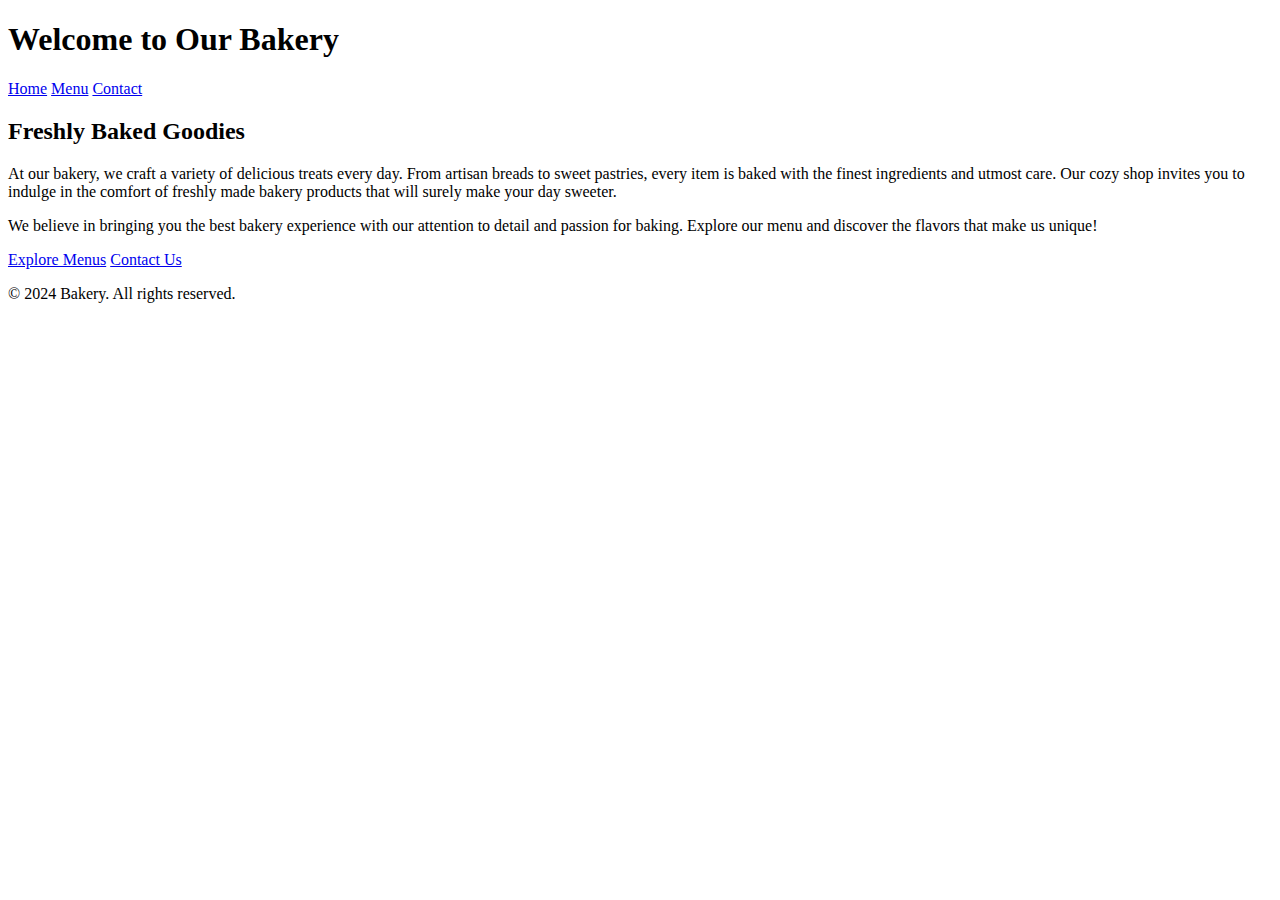
==== index.html @ d1fc1f48 "buttons added" ====
<!DOCTYPE html>
<html lang="en">
<head>
    <meta charset="UTF-8">
    <meta name="viewport" content="width=device-width, initial-scale=1.0">
    <title>Document</title>
</head>
<body>
    <header>
        <h1>Welcome to Our Bakery</h1>
        <nav>
            <a href="index.html">Home</a>
            <a href="menu.html">Menu</a>
            <a href="contact.html">Contact</a>
        </nav>
    </header>

<main>
    <section>
        <section >
            <div >
                  <div >
                    <h2>Freshly Baked Goodies</h2>
                    <p >At our bakery, we craft a variety of delicious treats every day. From artisan breads to sweet pastries, every item is baked with the finest ingredients and utmost care. Our cozy shop invites you to indulge in the comfort of freshly made bakery products that will surely make your day sweeter.</p>
                    <p >We believe in bringing you the best bakery experience with our attention to detail and passion for baking. Explore our menu and discover the flavors that make us unique!</p>
                </div >
                <div class="buttons">
                    <a href="menu.html" class="btn">Explore Menus</a>
                    <a href="contact.html" class="btn">Contact Us</a>
                </div>
                     
            </div>
        </section>
    </section>
</main>

<footer>
    <p>&copy; 2024 Bakery. All rights reserved.</p>
</footer>
</body>
</html>
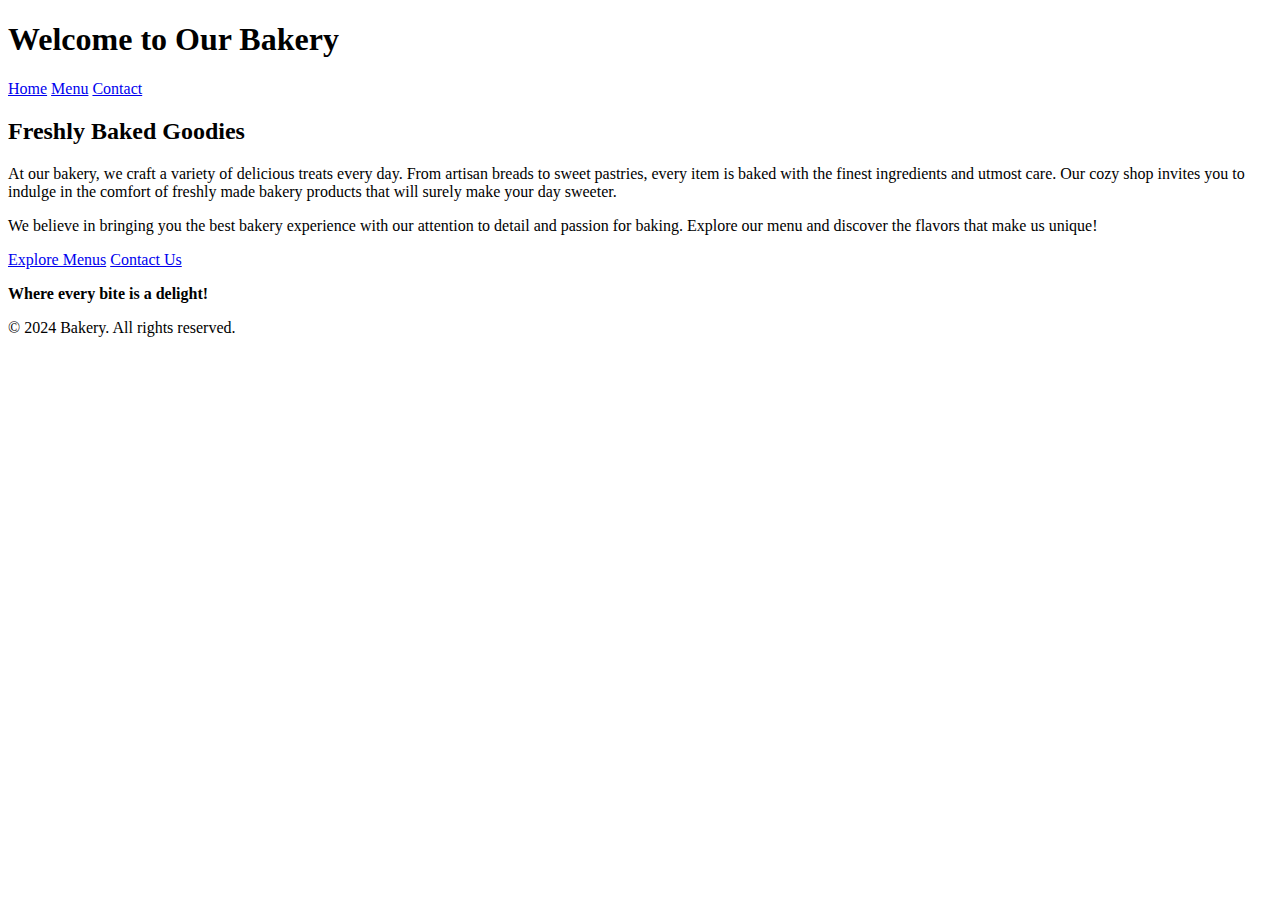
==== commit 15e80697: "praghraph added" ====
--- a/index.html
+++ b/index.html
@@ -31,6 +31,9 @@
                      
             </div>
         </section>
+        <div class="delight">
+            <p><b>Where every bite is a delight!</b></p>
+        </div>
     </section>
 </main>
 
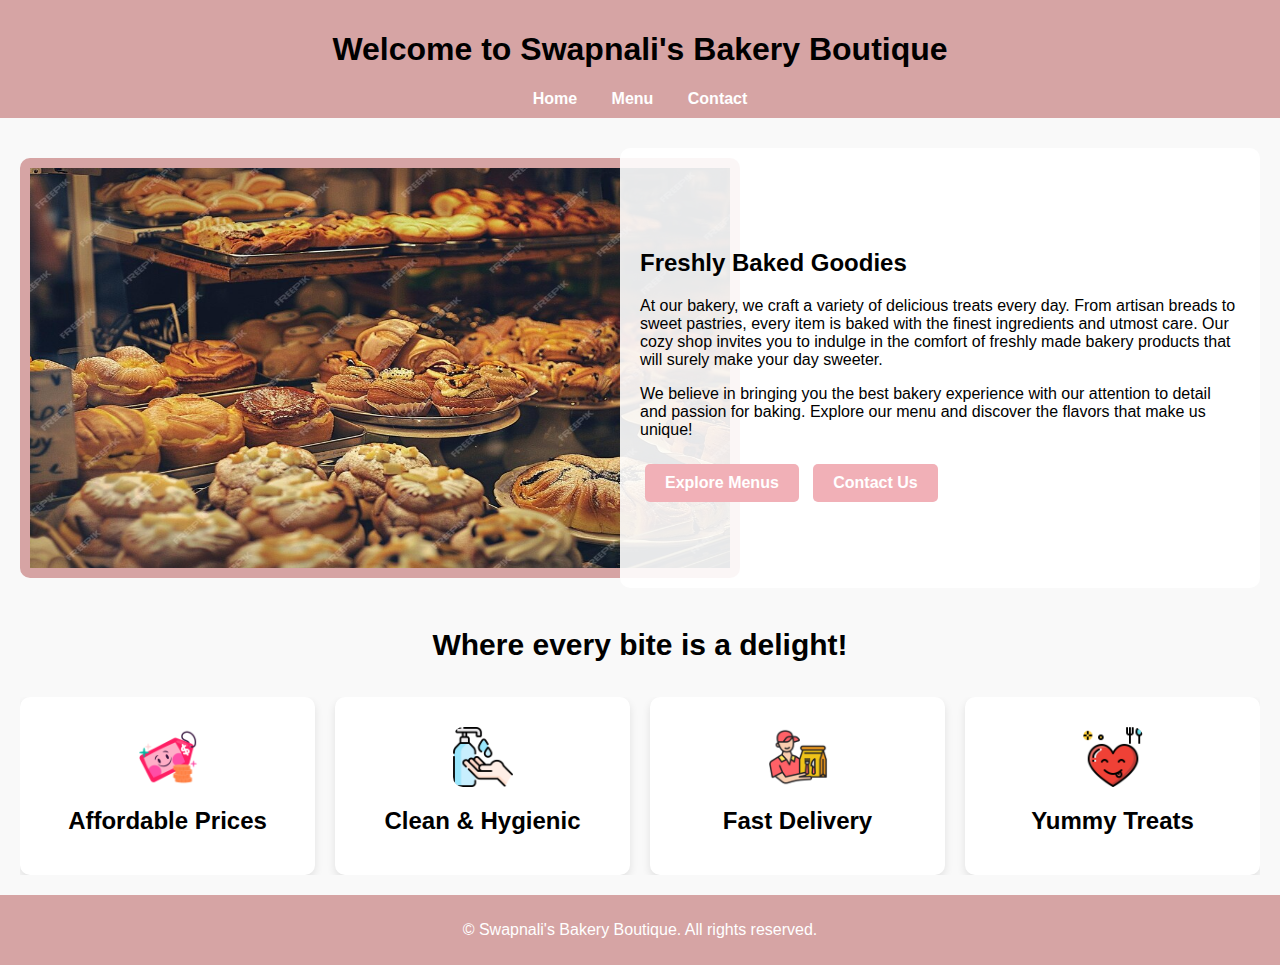
==== commit 414b4a8d: "images & classes added" ====
--- a/index.html
+++ b/index.html
@@ -3,11 +3,14 @@
 <head>
     <meta charset="UTF-8">
     <meta name="viewport" content="width=device-width, initial-scale=1.0">
-    <title>Document</title>
+    <title>Bakery - Home</title>
+    <link rel="stylesheet" href="css/index.css">
+    <link rel="stylesheet" href="css/style.css">
 </head>
 <body>
     <header>
-        <h1>Welcome to Our Bakery</h1>
+        <h1>Welcome to Swapnali's Bakery Boutique
+        </h1>
         <nav>
             <a href="index.html">Home</a>
             <a href="menu.html">Menu</a>
@@ -15,30 +18,53 @@
         </nav>
     </header>
 
-<main>
-    <section>
-        <section >
-            <div >
-                  <div >
+    <main>
+        <section class="hero">
+            <div class="hero-left">
+                <img src="images/index-bg-left.jpg" alt="Bakery Interior Left">
+            </div>
+            
+                <div class="hero-text">
                     <h2>Freshly Baked Goodies</h2>
-                    <p >At our bakery, we craft a variety of delicious treats every day. From artisan breads to sweet pastries, every item is baked with the finest ingredients and utmost care. Our cozy shop invites you to indulge in the comfort of freshly made bakery products that will surely make your day sweeter.</p>
-                    <p >We believe in bringing you the best bakery experience with our attention to detail and passion for baking. Explore our menu and discover the flavors that make us unique!</p>
-                </div >
-                <div class="buttons">
-                    <a href="menu.html" class="btn">Explore Menus</a>
-                    <a href="contact.html" class="btn">Contact Us</a>
+                    <p class="playwright">At our bakery, we craft a variety of delicious treats every day. From artisan breads to sweet pastries, every item is baked with the finest ingredients and utmost care. Our cozy shop invites you to indulge in the comfort of freshly made bakery products that will surely make your day sweeter.</p>
+                    <p class="playwright">We believe in bringing you the best bakery experience with our attention to detail and passion for baking. Explore our menu and discover the flavors that make us unique!</p>
+                    <div class="buttons">
+                        <a href="menu.html" class="btn">Explore Menus</a>
+                        <a href="contact.html" class="btn">Contact Us</a>
+                    </div>
                 </div>
-                     
             </div>
         </section>
+
         <div class="delight">
             <p><b>Where every bite is a delight!</b></p>
         </div>
-    </section>
-</main>
+        <section class="cards">
+            <div class="card">
+                <img src="images/index-card-price.png" alt="Price">
+                <h2>Affordable Prices</h2>
+                
+            </div>
+            <div class="card">
+                <img src="images/index-card-hygiene.png" alt="Hygiene">
+                <h2>Clean & Hygienic</h2>
+                
+            </div>
+            <div class="card">
+                <img src="images/index-card-delivery.png" alt="Delivery">
+                <h2>Fast Delivery</h2>
+                
+            </div>
+            <div class="card">
+                <img src="images/index-card-yummy.png" alt="Yummy">
+                <h2>Yummy Treats</h2>
+                
+            </div>
+        </section>
+    </main>
 
-<footer>
-    <p>&copy; 2024 Bakery. All rights reserved.</p>
-</footer>
+    <footer>
+        <p>&copy; Swapnali's Bakery Boutique. All rights reserved.</p>
+    </footer>
 </body>
-</html>+</html>
--- a/css/index.css
+++ b/css/index.css
@@ -0,0 +1,114 @@
+body {
+    font-family: Arial, sans-serif;
+    margin: 0;
+    padding: 0;
+    background-color: #f9f9f9;
+}
+
+header {
+    background-color: #d6a4a4;
+    padding: 10px;
+    text-align: center;
+}
+
+nav a {
+    margin: 0 15px;
+    text-decoration: none;
+    color: #fff;
+    font-weight: bold;
+}
+
+main {
+    padding: 20px;
+}
+
+.delight{
+    text-align: center;
+    color: black;
+    font-size: 30px;
+    padding-bottom: 5px;
+    border-radius: 10px;
+    position: relative;
+    
+}
+
+.hero {
+    display: flex;
+    justify-content: space-between;
+    align-items: center;
+    margin-bottom: 20px;
+}
+
+.hero-left, .hero-right {
+    width: 45%;
+}
+
+.hero-left img, .hero-right img {
+    width: 700px;
+    height: 400px;
+    border: 10px solid #d6a4a4;
+    display: block;
+    margin: 20px auto;
+    border-radius: 10px;
+    
+}
+
+.hero-text {
+    position: relative;
+    background: rgba(255, 255, 255, 0.9);
+    padding: 20px;
+    border-radius: 10px;
+    width: 600px;
+    height: 400px;
+    align-content: center;
+}
+
+.buttons {
+    margin-top: 20px;
+}
+
+.btn {
+    display: inline-block;
+    padding: 10px 20px;
+    margin: 5px;
+    background-color: #f1b0b7;
+    color: #fff;
+    text-decoration: none;
+    border-radius: 5px;
+    font-weight: bold;
+    transition: background-color 0.3s ease;
+}
+
+.btn:hover {
+    background-color: #d6a4a4;
+}
+
+.cards {
+    display: flex;
+    justify-content: space-between;
+    gap: 20px;
+    overflow-x: auto; /* Allows horizontal scrolling if needed */
+}
+
+.card {
+    width: 24%;
+    background-color: #fff;
+    border-radius: 10px;
+    box-shadow: 0 4px 8px rgba(0, 0, 0, 0.1);
+    padding: 20px;
+    text-align: center;
+}
+
+.card img {
+    height: 60px;
+    border-radius: 10px;
+    margin: 10px auto;
+    display: block;
+}
+
+footer {
+    background-color: #d6a4a4;
+    padding: 10px;
+    text-align: center;
+    color: #fff;
+}
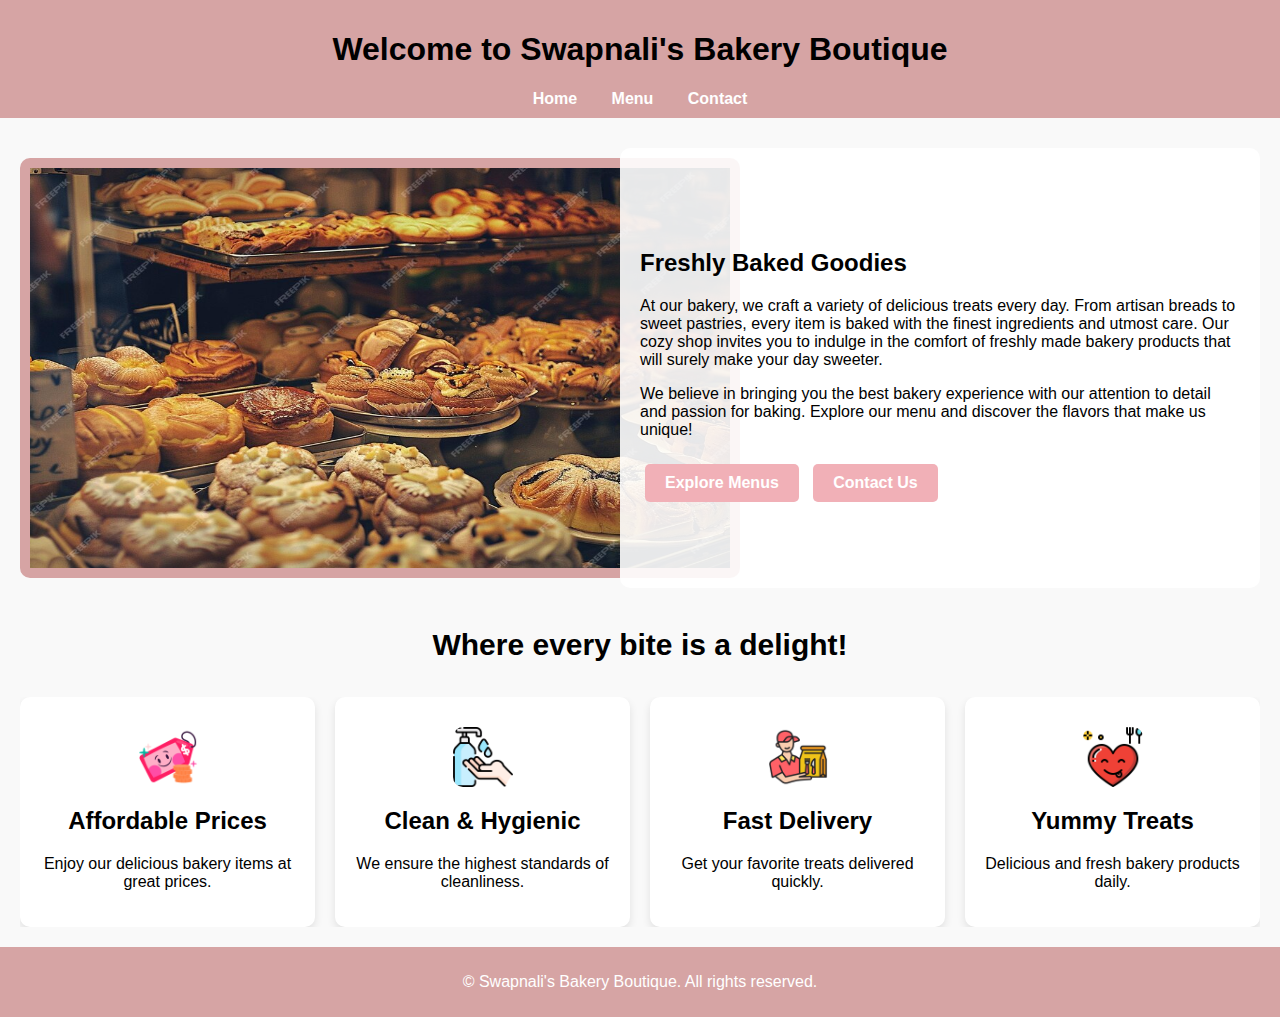
==== commit 1146fe8b: "description added" ====
--- a/index.html
+++ b/index.html
@@ -43,22 +43,22 @@
             <div class="card">
                 <img src="images/index-card-price.png" alt="Price">
                 <h2>Affordable Prices</h2>
-                
+                <p class="playwright">Enjoy our delicious bakery items at great prices.</p>
             </div>
             <div class="card">
                 <img src="images/index-card-hygiene.png" alt="Hygiene">
                 <h2>Clean & Hygienic</h2>
-                
+                <p class="playwright">We ensure the highest standards of cleanliness.</p>
             </div>
             <div class="card">
                 <img src="images/index-card-delivery.png" alt="Delivery">
                 <h2>Fast Delivery</h2>
-                
+                <p class="playwright">Get your favorite treats delivered quickly.</p>
             </div>
             <div class="card">
                 <img src="images/index-card-yummy.png" alt="Yummy">
                 <h2>Yummy Treats</h2>
-                
+                <p class="playwright">Delicious and fresh bakery products daily.</p>
             </div>
         </section>
     </main>
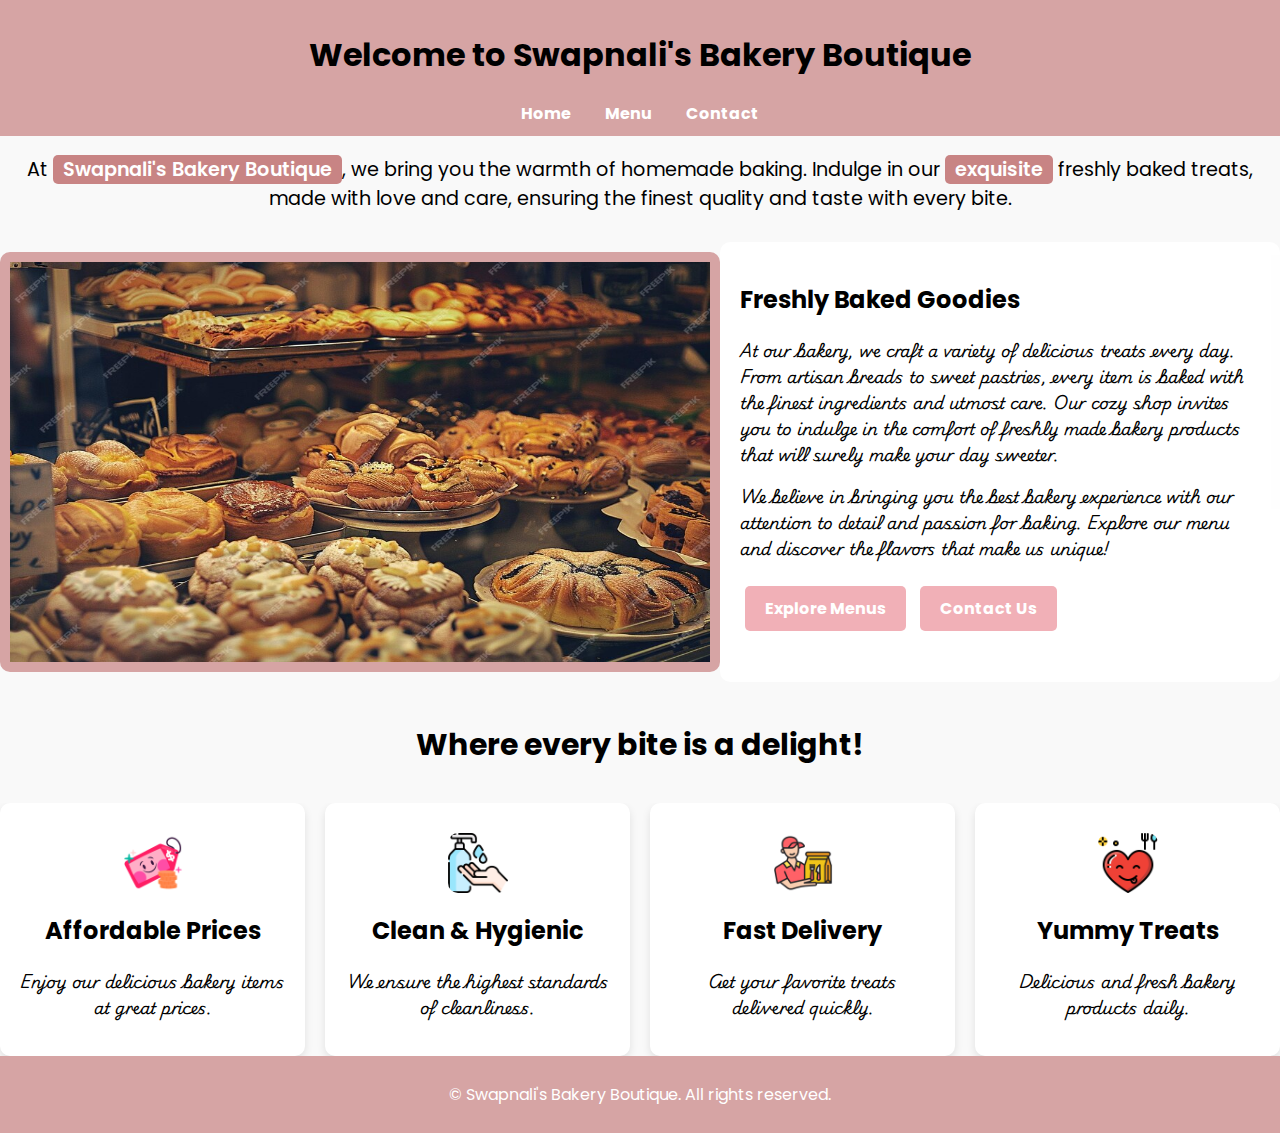
==== commit 9e322185: "discription added" ====
--- a/index.html
+++ b/index.html
@@ -1,16 +1,18 @@
 <!DOCTYPE html>
 <html lang="en">
+
 <head>
     <meta charset="UTF-8">
     <meta name="viewport" content="width=device-width, initial-scale=1.0">
     <title>Bakery - Home</title>
     <link rel="stylesheet" href="css/index.css">
     <link rel="stylesheet" href="css/style.css">
+    <link href="https://fonts.googleapis.com/css2?family=Poppins:wght@300;400;600&display=swap" rel="stylesheet">
 </head>
+
 <body>
     <header>
-        <h1>Welcome to Swapnali's Bakery Boutique
-        </h1>
+        <h1>Welcome to Swapnali's Bakery Boutique</h1>
         <nav>
             <a href="index.html">Home</a>
             <a href="menu.html">Menu</a>
@@ -18,20 +20,24 @@
         </nav>
     </header>
 
+    <p class="text-center">
+        At <span class="subtitle-highlight">Swapnali's Bakery Boutique</span>, we bring you the warmth of homemade baking. Indulge in our <span class="subtitle-highlight">exquisite</span> freshly baked treats, made with love and care, ensuring the finest quality and taste with every bite.
+    </p>
+    
+
     <main>
         <section class="hero">
             <div class="hero-left">
                 <img src="images/index-bg-left.jpg" alt="Bakery Interior Left">
             </div>
-            
-                <div class="hero-text">
-                    <h2>Freshly Baked Goodies</h2>
-                    <p class="playwright">At our bakery, we craft a variety of delicious treats every day. From artisan breads to sweet pastries, every item is baked with the finest ingredients and utmost care. Our cozy shop invites you to indulge in the comfort of freshly made bakery products that will surely make your day sweeter.</p>
-                    <p class="playwright">We believe in bringing you the best bakery experience with our attention to detail and passion for baking. Explore our menu and discover the flavors that make us unique!</p>
-                    <div class="buttons">
-                        <a href="menu.html" class="btn">Explore Menus</a>
-                        <a href="contact.html" class="btn">Contact Us</a>
-                    </div>
+
+            <div class="hero-text">
+                <h2>Freshly Baked Goodies</h2>
+                <p class="playwright">At our bakery, we craft a variety of delicious treats every day. From artisan breads to sweet pastries, every item is baked with the finest ingredients and utmost care. Our cozy shop invites you to indulge in the comfort of freshly made bakery products that will surely make your day sweeter.</p>
+                <p class="playwright">We believe in bringing you the best bakery experience with our attention to detail and passion for baking. Explore our menu and discover the flavors that make us unique!</p>
+                <div class="buttons">
+                    <a href="menu.html" class="btn">Explore Menus</a>
+                    <a href="contact.html" class="btn">Contact Us</a>
                 </div>
             </div>
         </section>
@@ -39,6 +45,7 @@
         <div class="delight">
             <p><b>Where every bite is a delight!</b></p>
         </div>
+
         <section class="cards">
             <div class="card">
                 <img src="images/index-card-price.png" alt="Price">
@@ -67,4 +74,5 @@
         <p>&copy; Swapnali's Bakery Boutique. All rights reserved.</p>
     </footer>
 </body>
+
 </html>
--- a/css/index.css
+++ b/css/index.css
@@ -1,5 +1,5 @@
 body {
-    font-family: Arial, sans-serif;
+    font-family: 'Poppins', Arial, sans-serif;
     margin: 0;
     padding: 0;
     background-color: #f9f9f9;
@@ -18,18 +18,32 @@
     font-weight: bold;
 }
 
-main {
+.text-center {
+    text-align: center;
+    font-weight: 400;
+    font-size: 1.2rem;
+}
+
+.subtitle-highlight {
+    background-color:  #c88484;
+    padding: 1px 10px;
+    border-radius: 5px;
+    font-weight: 600;
+    color: #fff;
+}
+
+
+.main {
     padding: 20px;
 }
 
-.delight{
+.delight {
     text-align: center;
     color: black;
     font-size: 30px;
     padding-bottom: 5px;
     border-radius: 10px;
     position: relative;
-    
 }
 
 .hero {
@@ -39,28 +53,21 @@
     margin-bottom: 20px;
 }
 
-.hero-left, .hero-right {
-    width: 45%;
-}
-
-.hero-left img, .hero-right img {
+.hero-left img {
     width: 700px;
     height: 400px;
     border: 10px solid #d6a4a4;
+    border-radius: 10px;
     display: block;
     margin: 20px auto;
-    border-radius: 10px;
-    
 }
 
 .hero-text {
-    position: relative;
     background: rgba(255, 255, 255, 0.9);
     padding: 20px;
     border-radius: 10px;
     width: 600px;
     height: 400px;
-    align-content: center;
 }
 
 .buttons {
@@ -87,7 +94,7 @@
     display: flex;
     justify-content: space-between;
     gap: 20px;
-    overflow-x: auto; /* Allows horizontal scrolling if needed */
+    overflow-x: auto;
 }
 
 .card {
@@ -97,6 +104,7 @@
     box-shadow: 0 4px 8px rgba(0, 0, 0, 0.1);
     padding: 20px;
     text-align: center;
+    transition: transform 0.3s ease, box-shadow 0.3s ease;
 }
 
 .card img {
@@ -106,6 +114,11 @@
     display: block;
 }
 
+.card:hover {
+    transform: translateY(-10px);
+    box-shadow: 0 8px 16px rgba(0, 0, 0, 0.2);
+}
+
 footer {
     background-color: #d6a4a4;
     padding: 10px;
--- a/css/style.css
+++ b/css/style.css
@@ -0,0 +1,6 @@
+@import url('https://fonts.googleapis.com/css2?family=Arsenal+SC:ital,wght@0,400;0,700;1,400;1,700&family=Cedarville+Cursive&family=Grey+Qo&family=Playwrite+DK+Loopet:wght@100..400&display=swap');
+
+
+.playwright{
+    font-family: "Playwrite DK Loopet", cursive;
+}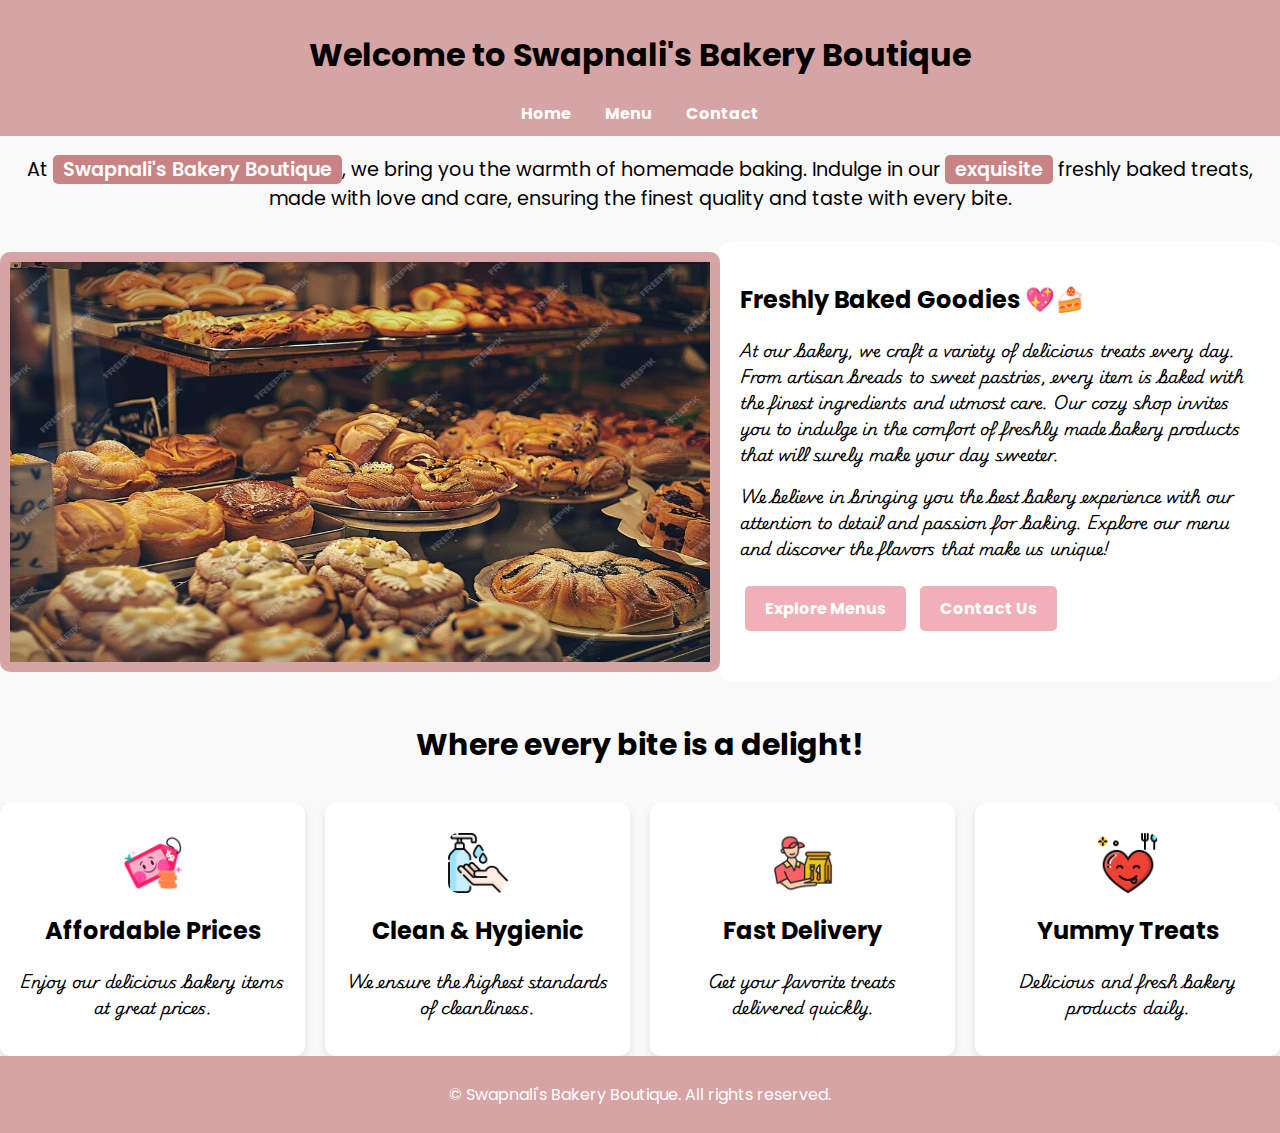
==== commit 3c0a5614: "new changes added" ====
--- a/index.html
+++ b/index.html
@@ -24,6 +24,7 @@
         At <span class="subtitle-highlight">Swapnali's Bakery Boutique</span>, we bring you the warmth of homemade baking. Indulge in our <span class="subtitle-highlight">exquisite</span> freshly baked treats, made with love and care, ensuring the finest quality and taste with every bite.
     </p>
     
+    
 
     <main>
         <section class="hero">
@@ -32,7 +33,7 @@
             </div>
 
             <div class="hero-text">
-                <h2>Freshly Baked Goodies</h2>
+                <h2>Freshly Baked Goodies 💖🍰</h2>
                 <p class="playwright">At our bakery, we craft a variety of delicious treats every day. From artisan breads to sweet pastries, every item is baked with the finest ingredients and utmost care. Our cozy shop invites you to indulge in the comfort of freshly made bakery products that will surely make your day sweeter.</p>
                 <p class="playwright">We believe in bringing you the best bakery experience with our attention to detail and passion for baking. Explore our menu and discover the flavors that make us unique!</p>
                 <div class="buttons">
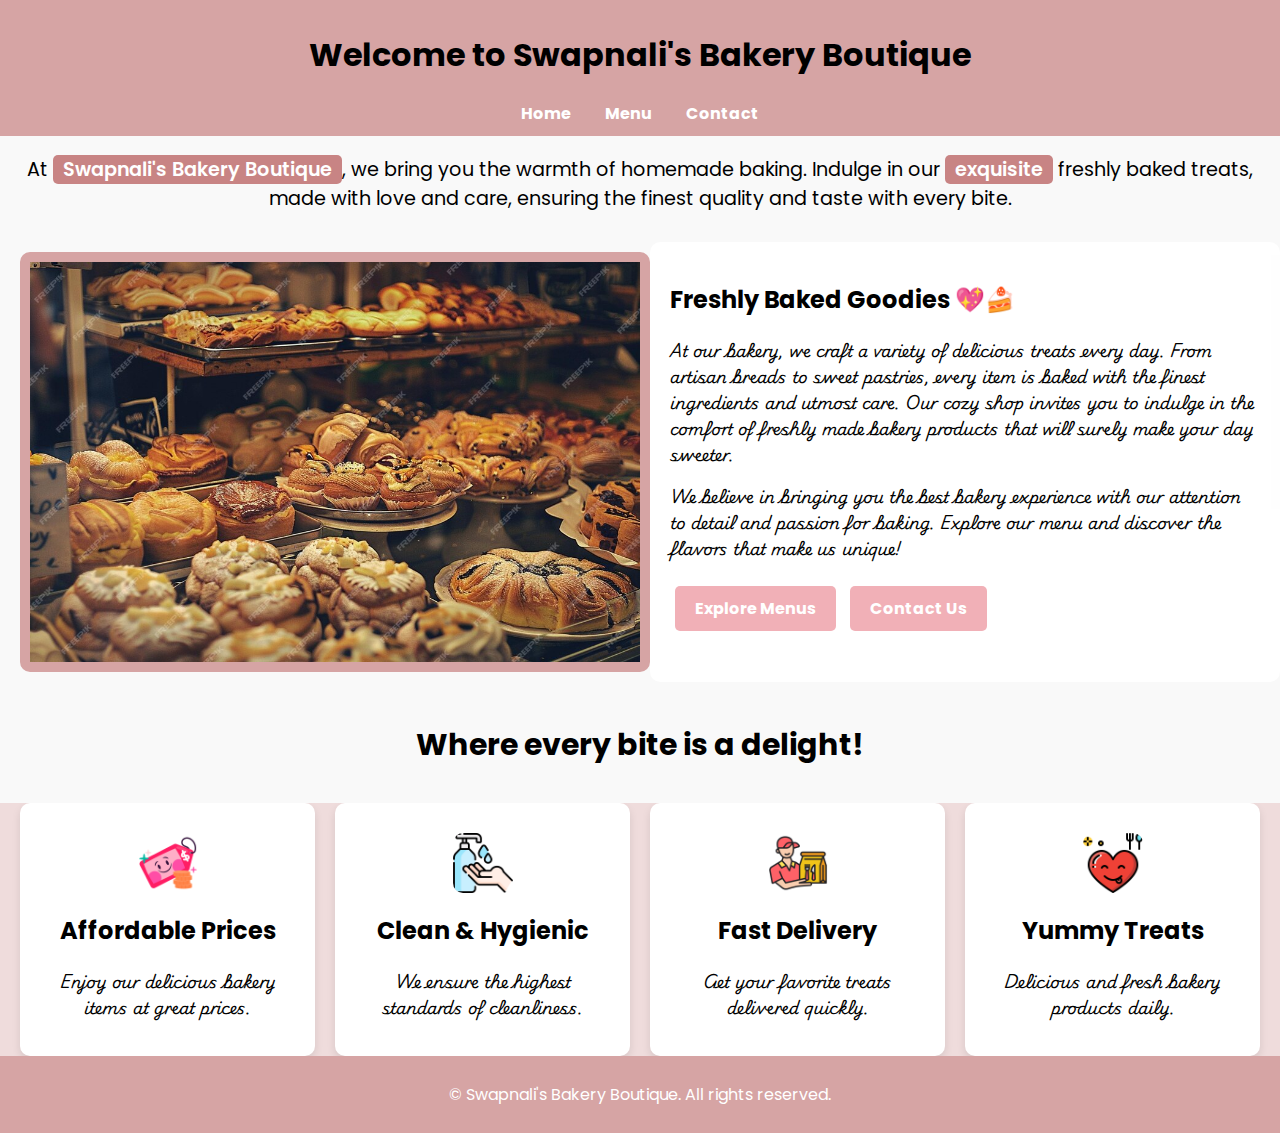
==== commit 51d6e219: "added new changes" ====
--- a/index.html
+++ b/index.html
@@ -5,6 +5,7 @@
     <meta charset="UTF-8">
     <meta name="viewport" content="width=device-width, initial-scale=1.0">
     <title>Bakery - Home</title>
+    <link rel="icon" href="images/favicon.jpg" type="image/png">
     <link rel="stylesheet" href="css/index.css">
     <link rel="stylesheet" href="css/style.css">
     <link href="https://fonts.googleapis.com/css2?family=Poppins:wght@300;400;600&display=swap" rel="stylesheet">
@@ -28,7 +29,7 @@
 
     <main>
         <section class="hero">
-            <div class="hero-left">
+            <div class="hero-left hero-left ">
                 <img src="images/index-bg-left.jpg" alt="Bakery Interior Left">
             </div>
 
--- a/css/index.css
+++ b/css/index.css
@@ -53,14 +53,23 @@
     margin-bottom: 20px;
 }
 
+.hero-left {
+    padding-left: 20px; /* Add padding on the left */
+    padding-right: 20px; /* Add padding on the right */
+    align-items: center;
+}
+
 .hero-left img {
-    width: 700px;
+    width: 100%; /* Ensure the image adjusts to the container width */
+    max-width: 710px; /* Reduce max-width slightly to create more space */
     height: 400px;
     border: 10px solid #d6a4a4;
     border-radius: 10px;
     display: block;
     margin: 20px auto;
+    
 }
+
 
 .hero-text {
     background: rgba(255, 255, 255, 0.9);
@@ -91,10 +100,14 @@
 }
 
 .cards {
+    background-color: #efdcdc;
     display: flex;
     justify-content: space-between;
     gap: 20px;
     overflow-x: auto;
+    box-shadow: box-shadow: 0 4px 8px rgba(0, 0, 0, 0.1);
+    padding-left: 20px; 
+    padding-right: 20px;
 }
 
 .card {
--- a/css/style.css
+++ b/css/style.css
@@ -3,4 +3,11 @@
 
 .playwright{
     font-family: "Playwrite DK Loopet", cursive;
-}+}
+
+@media (max-width: 768px) {
+    img {
+        max-width: 100%;
+        height: auto;
+    }
+}
